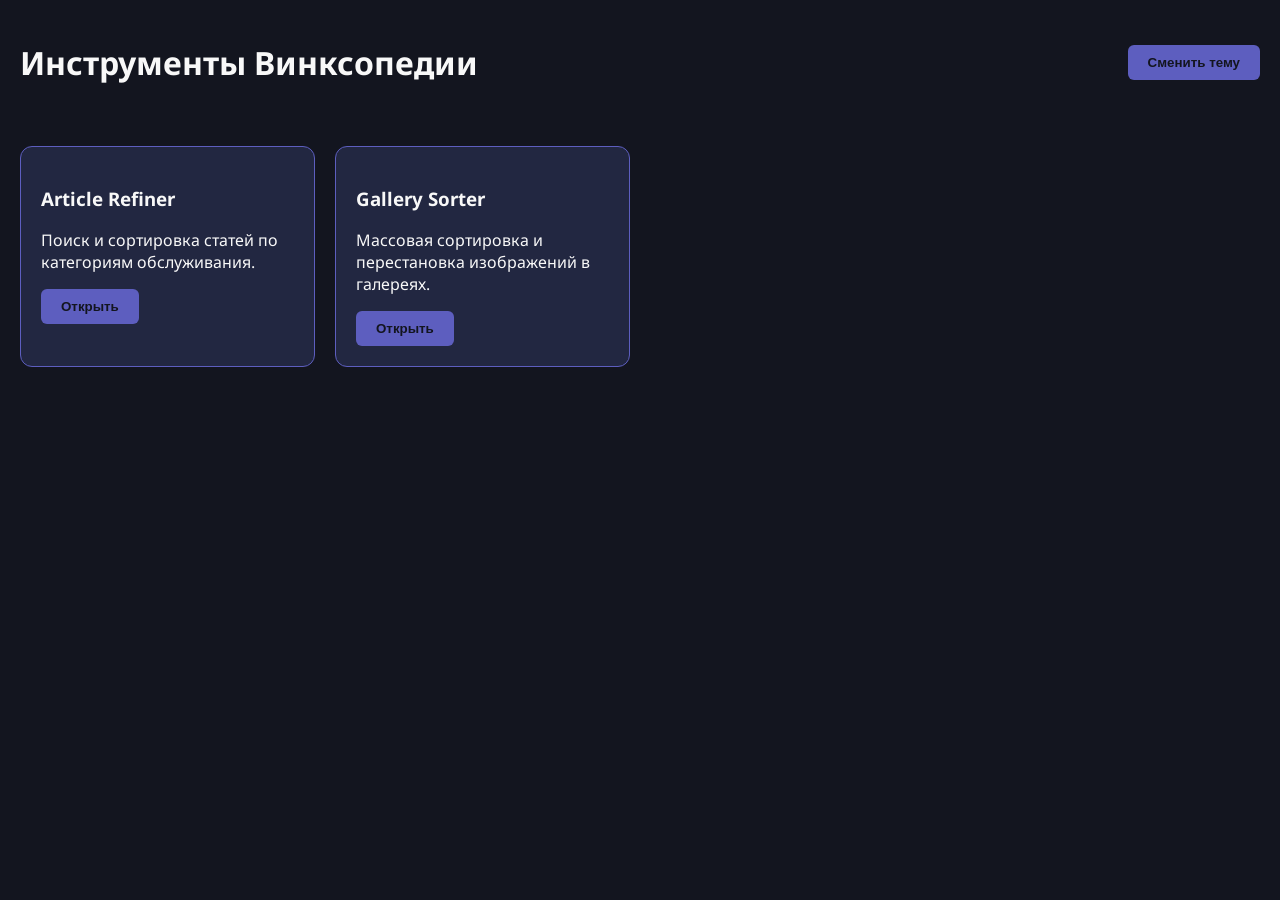
==== index.html @ 3826fac2 "Add files via upload Initial commit" ====
<!doctype html>
<html lang="ru" class="dark">
  <head>
    <meta charset="UTF-8" />
    <meta name="viewport" content="width=device-width, initial-scale=1.0" />
    <title>Винксопедия: Инструменты</title>
    <link
      href="https://fonts.googleapis.com/css2?family=Noto+Sans:wght@400;700&display=swap"
      rel="stylesheet"
    />
    <link rel="stylesheet" href="style.css" />
  </head>
  <body>
    <header>
      <h1>Инструменты Винксопедии</h1>
      <button onclick="toggleTheme()">Сменить тему</button>
    </header>

    <main class="tools-grid">
      <div class="tool-card">
        <h3>Article Refiner</h3>
        <p>Поиск и сортировка статей по категориям обслуживания.</p>
        <a href="refiner.html"><button>Открыть</button></a>
      </div>
      <div class="tool-card">
        <h3>Gallery Sorter</h3>
        <p>Массовая сортировка и перестановка изображений в галереях.</p>
        <a href="gallery.html"><button>Открыть</button></a>
      </div>
    </main>

    <script>
      function toggleTheme() {
        document.documentElement.classList.toggle("light");
        document.documentElement.classList.toggle("dark");
      }
    </script>
  </body>
</html>
---- style.css ----
:root {
    --bg: #13151f;
    --overlay: #222741;
    --accentLarge: #5d5ebf;
    --accentSmall: #d0aee9;
    --text: #f8f8f8;
    --textOnAccent: #13151f;
    --accentOnOverlay: #fbc4e6;
}

.light {
    --bg: #f8efef;
    --overlay: #fad1e2;
    --accentLarge: #8b81da;
    --accentSmall: #2a2c81;
    --text: #13151f;
    --textOnAccent: #f8efef;
    --accentOnOverlay: #161850;
}

body {
    background-color: var(--bg);
    color: var(--text);
    font-family: 'Noto Sans', sans-serif;
    margin: 0;
    padding: 20px;
    transition: background 0.3s, color 0.3s;
}

header {
    display: flex;
    justify-content: space-between;
    align-items: center;
    margin-bottom: 40px;
}

.tools-grid {
    display: grid;
    grid-template-columns: repeat(auto-fill, minmax(250px, 1fr));
    gap: 20px;
}

.tool-card {
    background: var(--overlay);
    padding: 20px;
    border-radius: 12px;
    border: 1px solid var(--accentLarge);
}

button {
    cursor: pointer;
    background: var(--accentLarge);
    color: var(--textOnAccent);
    border: none;
    padding: 10px 20px;
    border-radius: 6px;
    font-weight: bold;
}
/* ... переменные те же ... */

a { color: var(--accentSmall); text-decoration: none; }
a:hover { text-decoration: underline; }

.refiner-container {
    column-count: 3; /* Автоматическое заполнение колонок */
    column-gap: 20px;
    margin-top: 20px;
}

.category-group {
    break-inside: avoid; /* Чтобы блок не разрывался между колонками */
    background: var(--overlay);
    padding: 10px;
    margin-bottom: 15px;
    border-radius: 8px;
}

.category-group h2 {
    font-size: 0.9rem;
    margin: 5px 0;
    color: var(--accentSmall);
}

.task-card {
    font-size: 0.75rem; /* Мелкий шрифт для экономии места */
    padding: 2px 0;
}
@keyframes fadeIn {
    from { opacity: 0; transform: translateY(10px); }
    to { opacity: 1; transform: translateY(0); }
}
.category-group {
    animation: fadeIn 0.5s ease-out;
}
/* Навигационная панель */
#dashboard { display: flex; gap: 20px; align-items: flex-start; }
aside { width: 300px; background: var(--overlay); padding: 15px; border-radius: 12px; position: sticky; top: 20px; }

/* График */
.bar-wrapper { margin-bottom: 12px; }
.bar-label { display: flex; justify-content: space-between; font-size: 0.8rem; margin-bottom: 4px; }
.bar-bg { background: var(--bg); height: 8px; border-radius: 4px; overflow: hidden; }
.bar-fill { height: 100%; background: var(--accentLarge); border-radius: 4px; transition: width 0.5s; }

/* Контейнер результатов */
.refiner-container { column-count: 2; column-gap: 20px; margin-top: 20px; }
.category-group { break-inside: avoid; background: var(--overlay); padding: 12px; margin-bottom: 15px; border-radius: 8px; }
.category-group h2 { font-size: 0.95rem; margin: 0 0 8px 0; color: var(--accentSmall); border-bottom: 1px solid var(--accentLarge); }
.task-card { font-size: 0.8rem; margin: 3px 0; }
.task-card a { color: var(--text); }
.task-card a:hover { color: var(--accentSmall); }

/* Стили для Сортера */
.gallery-container { background: var(--overlay); padding: 25px; border-radius: 12px; }
.gallery-textarea { 
    width: 100%; height: 120px; padding: 12px; background: var(--bg); color: var(--text);
    border: 1px solid var(--accentLarge); border-radius: 8px; box-sizing: border-box; resize: vertical;
}
.gallery-controls { margin: 20px 0; display: flex; gap: 10px; flex-wrap: wrap; }
.gallery-grid { 
    display: grid; grid-template-columns: repeat(auto-fill, minmax(160px, 1fr)); 
    gap: 12px; margin-top: 10px; padding: 15px; background: var(--bg); border-radius: 8px;
}
.item { background: var(--overlay); border: 2px solid var(--accentLarge); border-radius: 6px; padding: 5px; cursor: grab; position: relative; }
.item.selected { border-color: var(--accentSmall); background: var(--accentLarge); }
.item img { width: 100%; height: 100px; object-fit: contain; background: #000; border-radius: 4px; pointer-events: none; }
.item-text { font-size: 10px; margin-top: 5px; color: var(--text); }
.remove-btn { position: absolute; top: -5px; right: -5px; background: #ff4d4d; color: white; border-radius: 50%; width: 20px; height: 20px; text-align: center; cursor: pointer; border: 2px solid var(--overlay); }
.gallery-container textarea { 
    width: 100%; height: 120px; padding: 12px; background: var(--bg); color: var(--text);
    border: 1px solid var(--accentLarge); border-radius: 8px; box-sizing: border-box; 
}
.gallery-controls { margin: 20px 0; display: flex; gap: 10px; flex-wrap: wrap; }
.gallery-grid { 
    display: grid; grid-template-columns: repeat(auto-fill, minmax(160px, 1fr)); 
    gap: 12px; padding: 15px; background: var(--overlay); border-radius: 8px;
}
.item { 
    background: var(--bg); border: 1px solid var(--accentLarge); padding: 5px; cursor: grab; position: relative; border-radius: 6px;
}
.item.selected { border-color: var(--accentSmall); background: var(--overlay); }
.item img { width: 100%; height: 100px; object-fit: contain; background: #000; border-radius: 4px; }
.remove-btn { position: absolute; top: -5px; right: -5px; background: #c00; color: white; border-radius: 50%; width: 20px; height: 20px; text-align: center; cursor: pointer; }
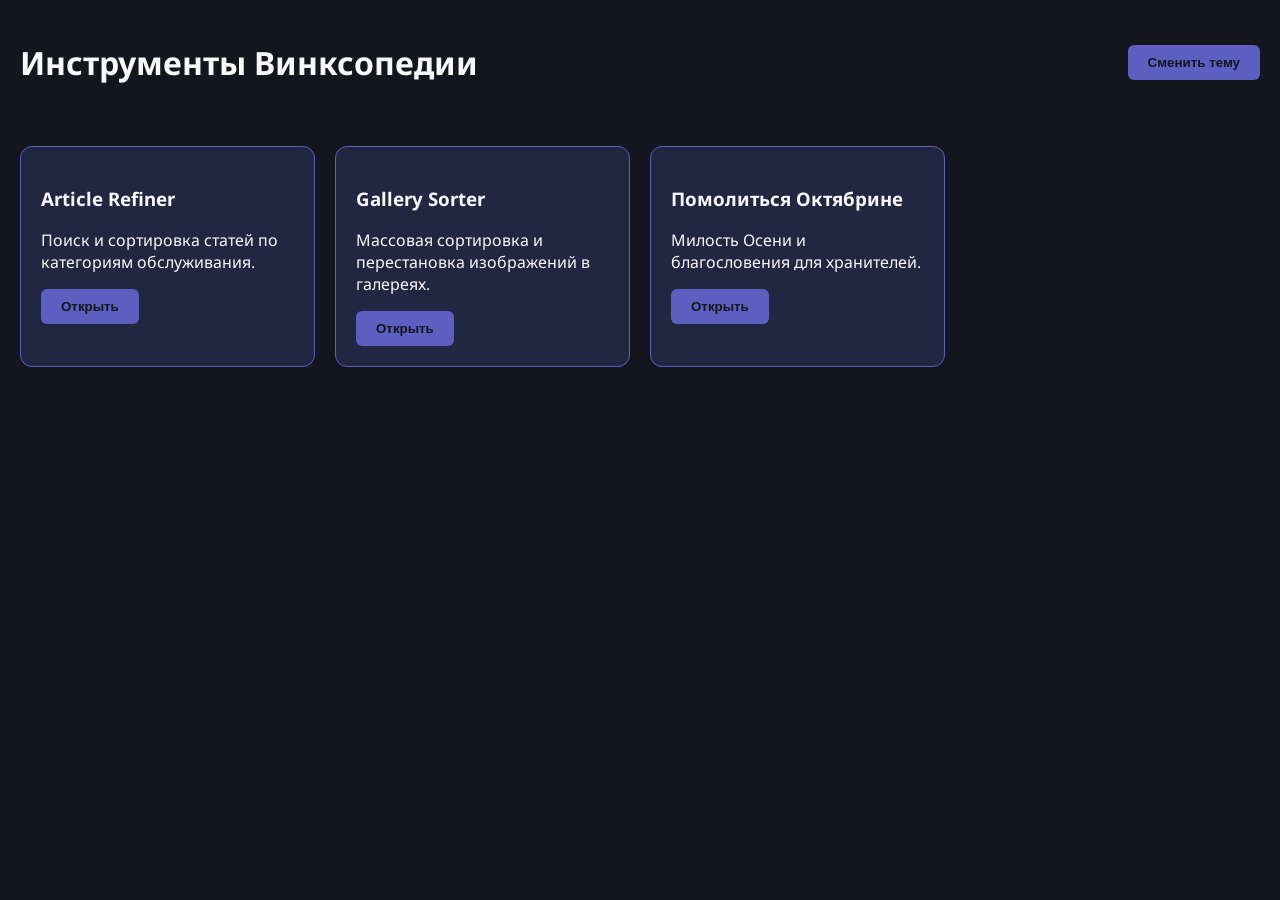
==== commit 1ed43428: "Update index.html feat: add Oktobrina Wishes tool to index" ====
--- a/index.html
+++ b/index.html
@@ -27,6 +27,11 @@
         <p>Массовая сортировка и перестановка изображений в галереях.</p>
         <a href="gallery.html"><button>Открыть</button></a>
       </div>
+      <div class="tool-card">
+        <h3>Помолиться Октябрине</h3>
+        <p>Милость Осени и благословения для хранителей.</p>
+        <a href="oktobrina-wishes/oktobrina-wishes.html"><button>Открыть</button></a>
+      </div>
     </main>
 
     <script>
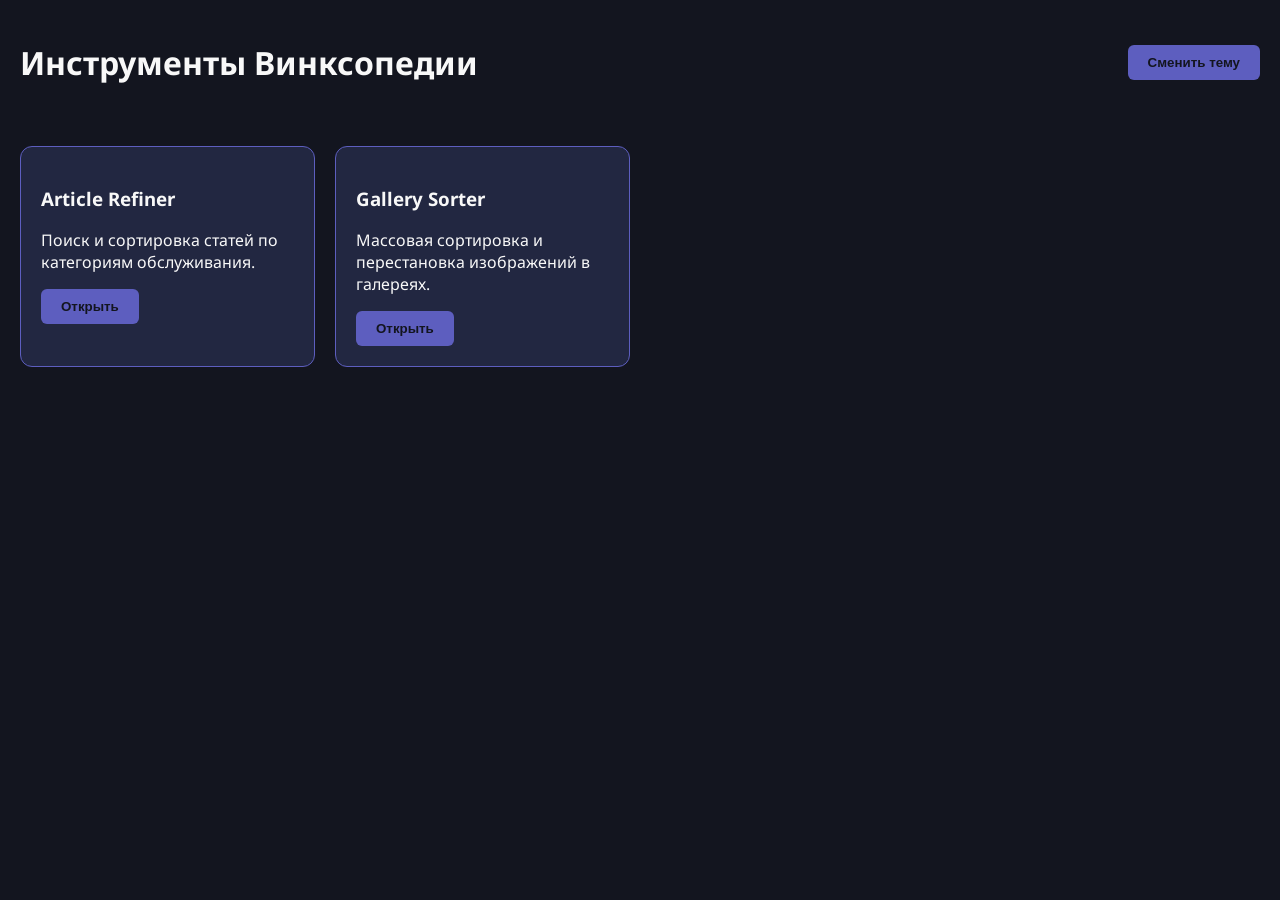
==== commit 5b693b33: "Update index.html" ====
--- a/index.html
+++ b/index.html
@@ -27,18 +27,8 @@
         <p>Массовая сортировка и перестановка изображений в галереях.</p>
         <a href="gallery.html"><button>Открыть</button></a>
       </div>
-      <div class="tool-card">
-        <h3>Помолиться Октябрине</h3>
-        <p>Милость Осени и благословения для хранителей.</p>
-        <a href="oktobrina-wishes/oktobrina-wishes.html"><button>Открыть</button></a>
-      </div>
     </main>
 
-    <script>
-      function toggleTheme() {
-        document.documentElement.classList.toggle("light");
-        document.documentElement.classList.toggle("dark");
-      }
-    </script>
+    <script src="common.js"></script>
   </body>
 </html>
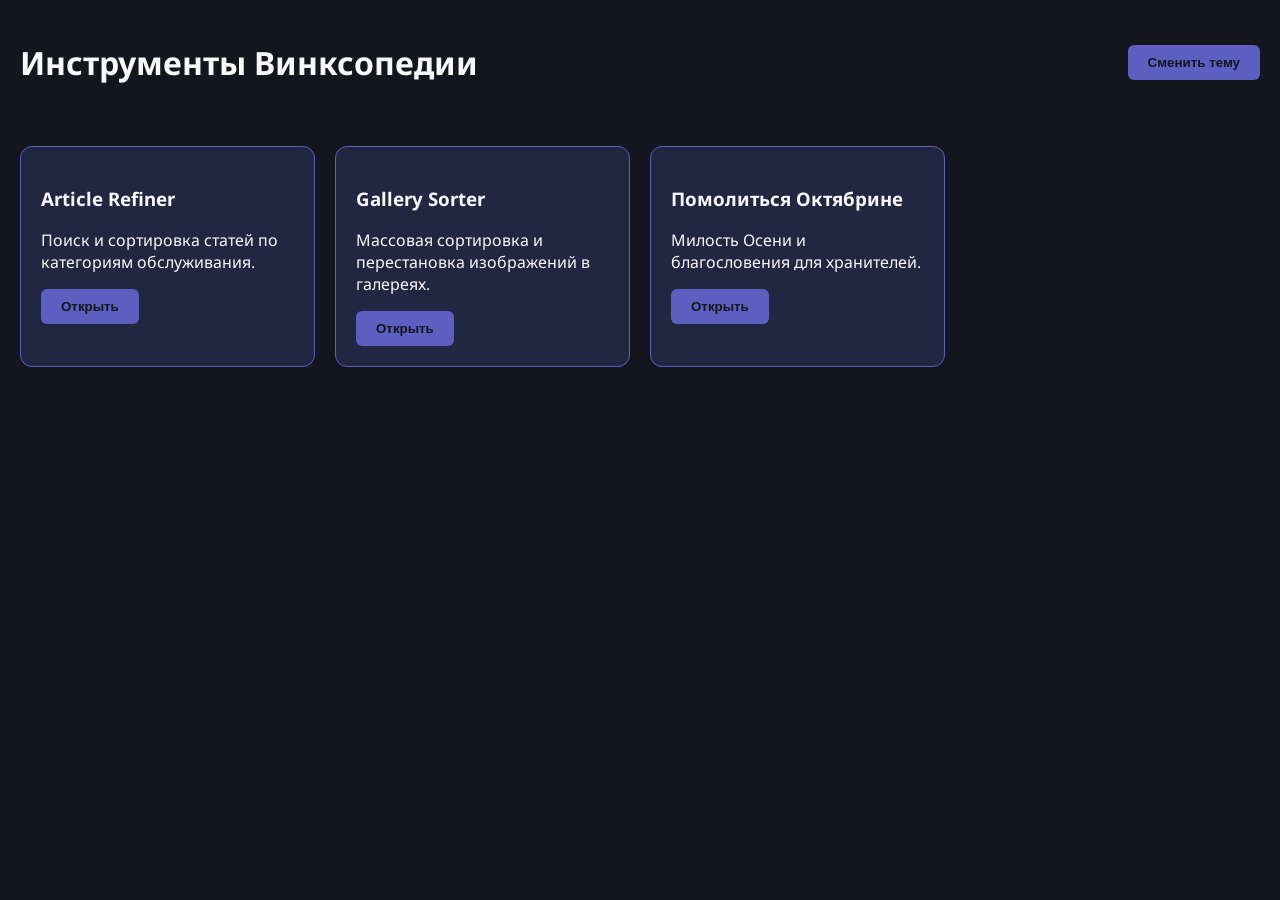
==== commit 28a246e7: "Update index.html" ====
--- a/index.html
+++ b/index.html
@@ -27,6 +27,11 @@
         <p>Массовая сортировка и перестановка изображений в галереях.</p>
         <a href="gallery.html"><button>Открыть</button></a>
       </div>
+      <div class="tool-card">
+        <h3>Помолиться Октябрине</h3>
+        <p>Милость Осени и благословения для хранителей.</p>
+        <a href="oktobrina-wishes/oktobrina-wishes.html"><button>Открыть</button></a>
+      </div>
     </main>
 
     <script src="common.js"></script>
--- a/style.css
+++ b/style.css
@@ -56,19 +56,18 @@
     border-radius: 6px;
     font-weight: bold;
 }
-/* ... переменные те же ... */
 
 a { color: var(--accentSmall); text-decoration: none; }
 a:hover { text-decoration: underline; }
 
 .refiner-container {
-    column-count: 3; /* Автоматическое заполнение колонок */
+    column-count: 3; 
     column-gap: 20px;
     margin-top: 20px;
 }
 
 .category-group {
-    break-inside: avoid; /* Чтобы блок не разрывался между колонками */
+    break-inside: avoid; 
     background: var(--overlay);
     padding: 10px;
     margin-bottom: 15px;
@@ -82,7 +81,7 @@
 }
 
 .task-card {
-    font-size: 0.75rem; /* Мелкий шрифт для экономии места */
+    font-size: 0.75rem; 
     padding: 2px 0;
 }
 @keyframes fadeIn {
@@ -94,8 +93,16 @@
 }
 /* Навигационная панель */
 #dashboard { display: flex; gap: 20px; align-items: flex-start; }
-aside { width: 300px; background: var(--overlay); padding: 15px; border-radius: 12px; position: sticky; top: 20px; }
-
+aside { 
+    width: 300px; 
+    background: var(--overlay); 
+    padding: 15px; 
+    border-radius: 12px; 
+    position: sticky; 
+    top: 20px;
+    max-height: calc(100vh - 40px); 
+    overflow-y: auto;              
+}
 /* График */
 .bar-wrapper { margin-bottom: 12px; }
 .bar-label { display: flex; justify-content: space-between; font-size: 0.8rem; margin-bottom: 4px; }
@@ -140,4 +147,4 @@
 }
 .item.selected { border-color: var(--accentSmall); background: var(--overlay); }
 .item img { width: 100%; height: 100px; object-fit: contain; background: #000; border-radius: 4px; }
-.remove-btn { position: absolute; top: -5px; right: -5px; background: #c00; color: white; border-radius: 50%; width: 20px; height: 20px; text-align: center; cursor: pointer; }+.remove-btn { position: absolute; top: -5px; right: -5px; background: #c00; color: white; border-radius: 50%; width: 20px; height: 20px; text-align: center; cursor: pointer; }
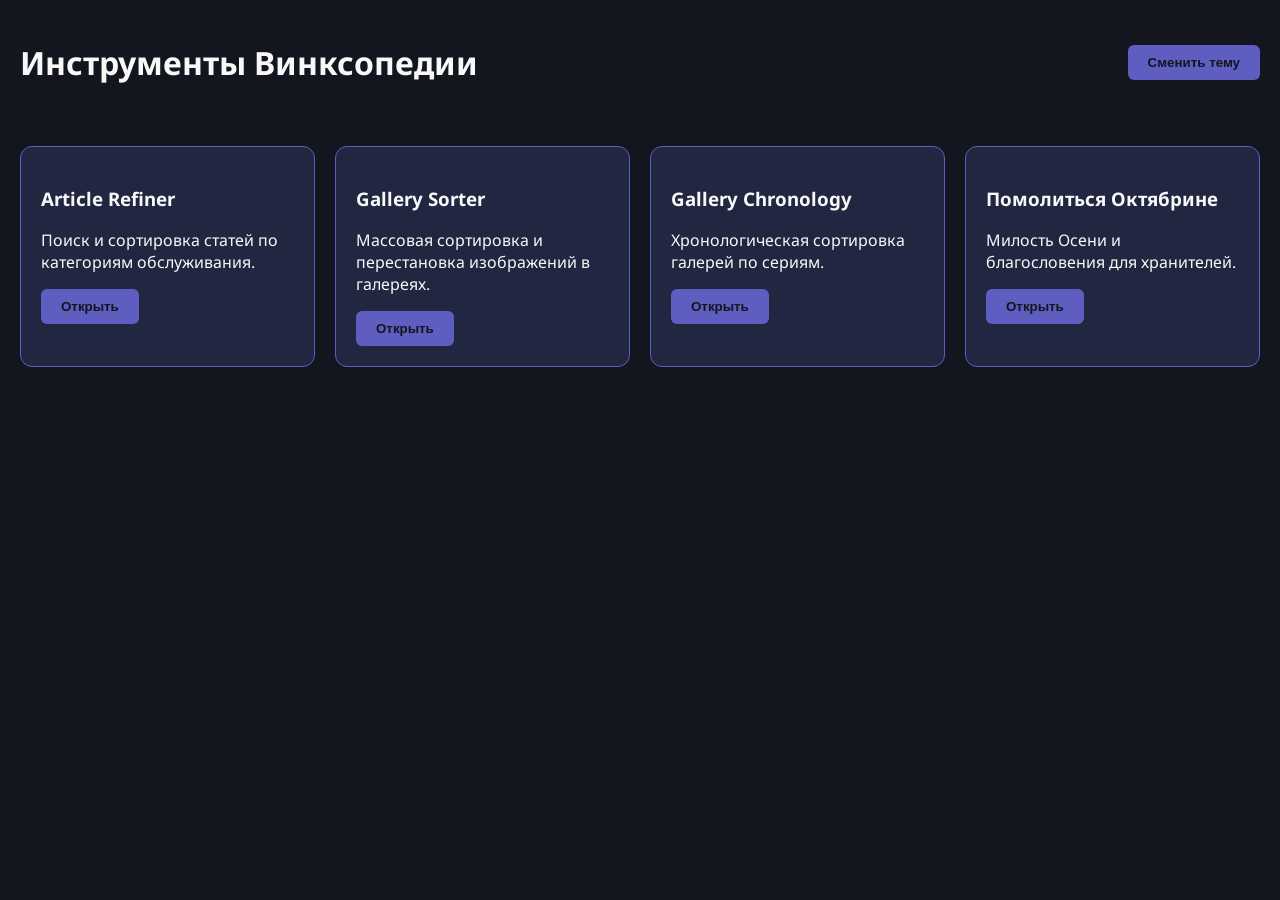
==== commit ceb22832: "Update index.html Добавлен Gallery Chronology" ====
--- a/index.html
+++ b/index.html
@@ -28,6 +28,11 @@
         <a href="gallery.html"><button>Открыть</button></a>
       </div>
       <div class="tool-card">
+        <h3>Gallery Chronology</h3>
+        <p>Хронологическая сортировка галерей по сериям.</p>
+        <a href="gallery-sorter.html"><button>Открыть</button></a>
+      </div>
+      <div class="tool-card">
         <h3>Помолиться Октябрине</h3>
         <p>Милость Осени и благословения для хранителей.</p>
         <a href="oktobrina-wishes/oktobrina-wishes.html"><button>Открыть</button></a>
